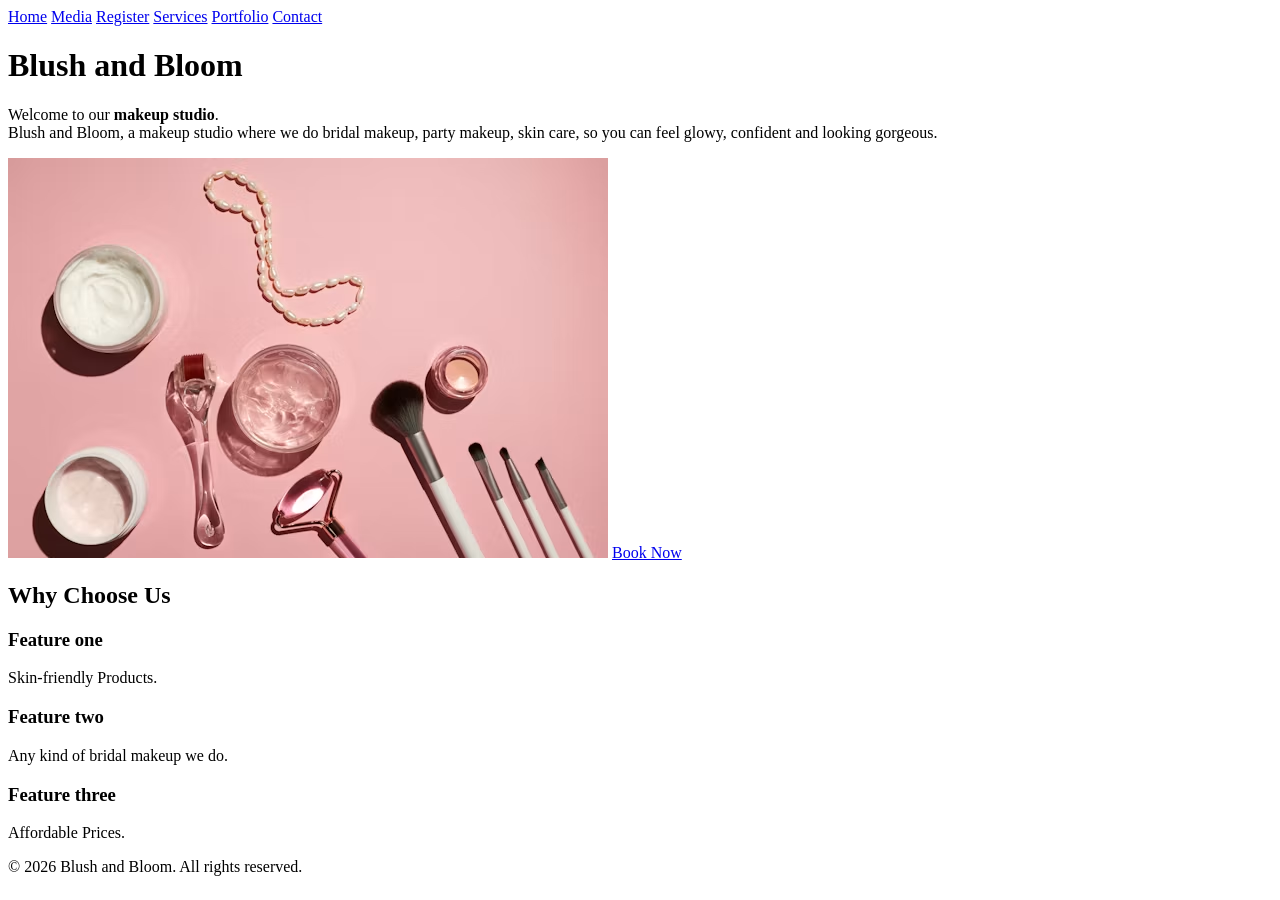
==== index.html @ 14a8ac62 "Replace hero image with Unsplash photo and add image credit" ====
<!DOCTYPE html>
<html lang="en">
<head>
    <meta charset="UTF-8">
    <meta name="viewport" content="width=device-width, initial-scale=1.0">
    <title>blush and bloom</title>
    <link rel="stylesheet" href="css/home.css">
</head>

<body>
    <nav>
    <a href="index.html">Home</a>
    <a href="media.html">Media</a>
    <a href="register.html">Register</a>
    <a href="services.html">Services</a>
    <a href="portfolio.html">Portfolio</a>
    <a href="contact.html">Contact</a>
</nav>
<header class="hero" id="main-banner">
    <h1>Blush and Bloom</h1>
    <p>Welcome to our <strong>makeup studio</strong>.<br> Blush and Bloom, a makeup studio where we do bridal makeup, party makeup, skin care, so you can feel glowy, confident and looking gorgeous.</p>
    <img src="images/blush img.avif" alt="Pink flat lay of makeup brushes, creams and skincare tools">
    <a href="contact.html">Book Now</a>
</header>
<section class="why-us">
    <h2>Why Choose Us</h2>
    <div class="feature">
        <h3>Feature one</h3>
        <p>Skin-friendly Products.</p>
    </div>
    <div class="feature">
        <h3>Feature two</h3>
        <p>Any kind of bridal makeup we do.</p>
    </div>
    <div class="feature">
        <h3>Feature three</h3>
        <p>Affordable Prices.</p>
    </div>
</section>
<footer>
    <p>&copy; 2026 Blush and Bloom. All rights reserved.</p>
</footer>
</body>
</html>
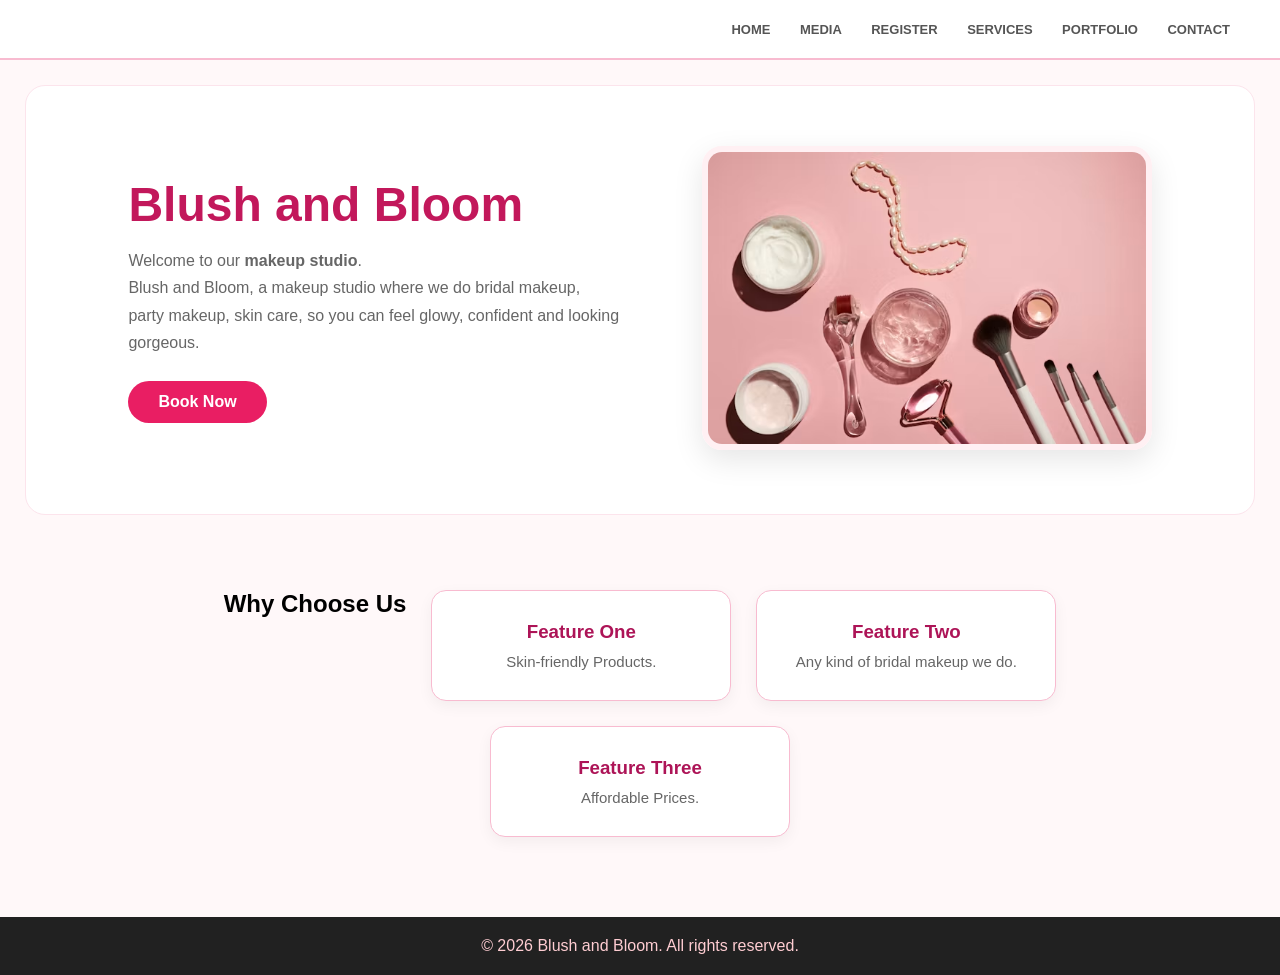
==== commit f526cecb: "style home page with hero, feature cards and footer" ====
--- a/index.html
+++ b/index.html
@@ -17,10 +17,15 @@
     <a href="contact.html">Contact</a>
 </nav>
 <header class="hero" id="main-banner">
+    <div class="hero-text">
     <h1>Blush and Bloom</h1>
     <p>Welcome to our <strong>makeup studio</strong>.<br> Blush and Bloom, a makeup studio where we do bridal makeup, party makeup, skin care, so you can feel glowy, confident and looking gorgeous.</p>
-    <img src="images/blush img.avif" alt="Pink flat lay of makeup brushes, creams and skincare tools">
     <a href="contact.html">Book Now</a>
+    </div>
+    </div>
+    <div class="hero-img">
+        <img src="images/blush-img.avif" alt="Pink flat lay of makeup brushes">
+    </div>
 </header>
 <section class="why-us">
     <h2>Why Choose Us</h2>
--- a/css/home.css
+++ b/css/home.css
@@ -0,0 +1,131 @@
+* {
+    margin: 0;
+    padding: 0;
+    box-sizing: border-box;
+}
+
+body {
+    background-color: #fff8f9;
+    font-family: 'Segoe UI', sans-serif;
+}
+
+nav {
+    background-color: white;
+    padding: 20px 50px;
+    text-align: right;
+    border-bottom: 2px solid #f8bbd0;
+    position: sticky;
+    z-index: 100;
+    top: 0;
+}
+
+nav a {
+    text-decoration: none;
+    color: #555;
+    margin-left: 25px;
+    font-size: 13px;
+    font-weight: 600;
+    text-transform: uppercase;
+}
+
+nav a:hover {
+    color: #e91e63;
+}
+
+#main-banner {
+    display: flex;
+    align-items: center;
+    justify-content: space-between;
+    padding: 60px 8%;
+    background-color: white;
+    margin: 25px;
+    border-radius: 20px;
+    border: 1px solid #fce4ec;
+}
+
+.hero-text {
+    flex: 1;
+    padding-right: 40px;
+}
+
+.hero-text h1 {
+    font-size: 48px;
+    color: #c2185b;
+    margin-bottom: 15px;
+}
+
+.hero-text p {
+    color: #666;
+    line-height: 1.7;
+    margin-bottom: 25px;
+}
+
+.hero-text a {
+    background-color: #e91e63;
+    color: white;
+    padding: 12px 30px;
+    border-radius: 25px;
+    text-decoration: none;
+    font-weight: bold;
+    display: inline-block;
+}
+
+.hero-img {
+    flex: 1;
+    text-align: right;
+}
+
+.hero-img img {
+    width: 100%;
+    max-width: 450px;
+    border-radius: 20px;
+    border: 6px solid #fff0f3;
+    box-shadow: 0 10px 30px rgba(0,0,0,0.1);
+    animation:float 3s ease-in-out infinite;
+}
+
+
+
+   .why-us  {
+    padding: 50px 8%;
+    background-color: #fff8f9;
+    text-align: center;
+    display: flex;
+    flex-wrap: wrap;
+    justify-content: center;
+    gap: 25px;
+}
+
+
+.feature {
+    background-color: white;
+    padding: 30px 20px;
+    width: 300px;
+    border-radius: 15px;
+    border: 1px solid #f8bbd0;
+    box-shadow: 0 5px 15px rgba(0,0,0,0.05);
+}
+
+.feature h3 {
+    color: #ad1457;
+    margin-bottom: 10px;
+    text-transform: capitalize;
+}
+
+.feature p {
+    color: #666;
+    font-size: 15px;
+}
+
+footer {
+    background-color: #212121;
+    color: #ffcdd2;
+    text-align: center;
+    padding: 20px;
+    margin-top: 30px;
+}
+@keyframes float {
+    0% { transform: translateY(0px); }
+    50% { transform: translateY(-15px); }
+    100% { transform: translateY(0px); }
+}
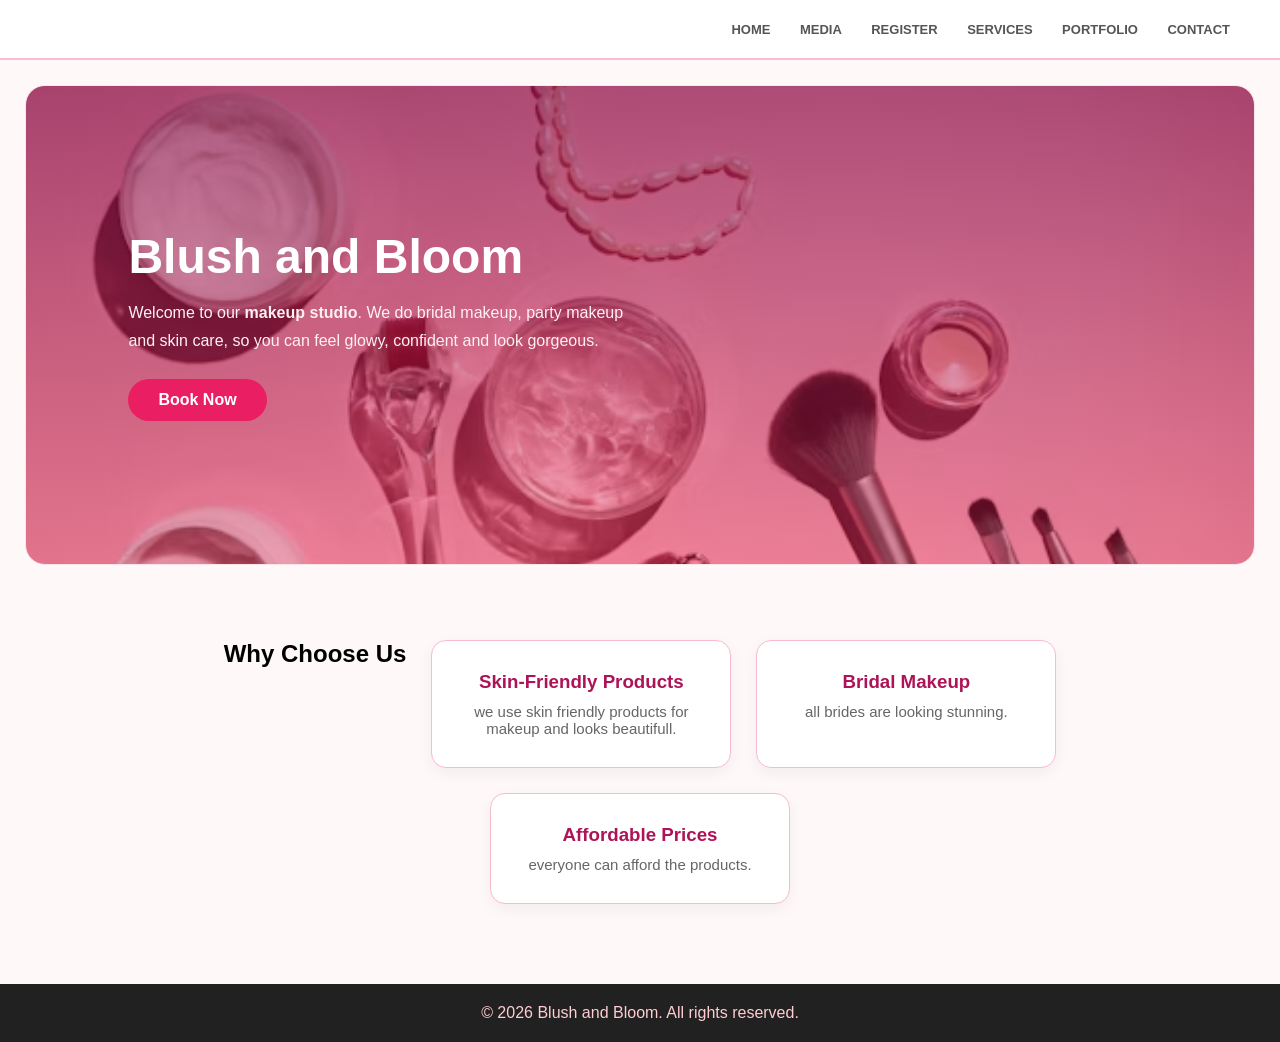
==== commit 179f5cee: "nothing" ====
--- a/index.html
+++ b/index.html
@@ -3,47 +3,45 @@
 <head>
     <meta charset="UTF-8">
     <meta name="viewport" content="width=device-width, initial-scale=1.0">
-    <title>blush and bloom</title>
-    <link rel="stylesheet" href="css/home.css">
+    <title>Blush and Bloom</title>
+    <link rel="stylesheet" href="home.css">
 </head>
-
 <body>
     <nav>
-    <a href="index.html">Home</a>
-    <a href="media.html">Media</a>
-    <a href="register.html">Register</a>
-    <a href="services.html">Services</a>
-    <a href="portfolio.html">Portfolio</a>
-    <a href="contact.html">Contact</a>
-</nav>
-<header class="hero" id="main-banner">
-    <div class="hero-text">
-    <h1>Blush and Bloom</h1>
-    <p>Welcome to our <strong>makeup studio</strong>.<br> Blush and Bloom, a makeup studio where we do bridal makeup, party makeup, skin care, so you can feel glowy, confident and looking gorgeous.</p>
-    <a href="contact.html">Book Now</a>
-    </div>
-    </div>
-    <div class="hero-img">
-        <img src="images/blush-img.avif" alt="Pink flat lay of makeup brushes">
-    </div>
-</header>
-<section class="why-us">
-    <h2>Why Choose Us</h2>
-    <div class="feature">
-        <h3>Feature one</h3>
-        <p>Skin-friendly Products.</p>
-    </div>
-    <div class="feature">
-        <h3>Feature two</h3>
-        <p>Any kind of bridal makeup we do.</p>
-    </div>
-    <div class="feature">
-        <h3>Feature three</h3>
-        <p>Affordable Prices.</p>
-    </div>
-</section>
-<footer>
-    <p>&copy; 2026 Blush and Bloom. All rights reserved.</p>
-</footer>
+        <a href="home.html">Home</a>
+        <a href="media.html">Media</a>
+        <a href="register.html">Register</a>
+        <a href="services.html">Services</a>
+        <a href="portfolio.html">Portfolio</a>
+        <a href="contact.html">Contact</a>
+    </nav>
+
+    <header class="hero" id="main-banner">
+        <div class="hero-text">
+            <h1>Blush and Bloom</h1>
+            <p>Welcome to our <strong>makeup studio</strong>. We do bridal makeup, party makeup and skin care, so you can feel glowy, confident and look gorgeous.</p>
+            <a href="contact.html">Book Now</a>
+        </div>
+    </header>
+
+    <section class="why-us">
+        <h2>Why Choose Us</h2>
+        <div class="feature">
+            <h3>Skin-friendly Products</h3>
+            <p>we use skin friendly products for makeup and looks beautifull.</p>
+        </div>
+        <div class="feature">
+            <h3>Bridal Makeup</h3>
+            <p>all brides are looking stunning.</p>
+        </div>
+        <div class="feature">
+            <h3>Affordable Prices</h3>
+            <p>everyone can afford the products.</p>
+        </div>
+    </section>
+
+    <footer>
+        <p>&copy; 2026 Blush and Bloom. All rights reserved.</p>
+    </footer>
 </body>
 </html>
--- a/home.css
+++ b/home.css
@@ -0,0 +1,112 @@
+* {
+    margin: 0;
+    padding: 0;
+    box-sizing: border-box;
+}
+
+body {
+    background-color: #fff8f9;
+    font-family: 'Segoe UI', sans-serif;
+}
+
+nav {
+    background-color: white;
+    padding: 20px 50px;
+    text-align: right;
+    border-bottom: 2px solid #f8bbd0;
+    position: sticky;
+    z-index: 100;
+    top: 0;
+}
+
+nav a {
+    text-decoration: none;
+    color: #555;
+    margin-left: 25px;
+    font-size: 13px;
+    font-weight: 600;
+    text-transform: uppercase;
+}
+
+nav a:hover {
+    color: #e91e63;
+}
+
+#main-banner {
+    min-height: 480px;
+    display: flex;
+    align-items: center;
+    padding: 60px 8%;
+    margin: 25px;
+    border-radius: 20px;
+    border: 1px solid #fce4ec;
+    background-image: linear-gradient(rgba(136, 14, 79, 0.65), rgba(233, 30, 99, 0.35)), url("assets/blush-img.avif");
+    background-size: cover;
+    background-position: center;
+}
+
+.hero-text {
+    flex: 1;
+    max-width: 560px;
+    padding-right: 40px;
+}
+
+.hero-text h1 {
+    font-size: 48px;
+    color: white;
+    margin-bottom: 15px;
+}
+
+.hero-text p {
+    color: #fff0f3;
+    line-height: 1.7;
+    margin-bottom: 25px;
+}
+
+.hero-text a {
+    background-color: #e91e63;
+    color: white;
+    padding: 12px 30px;
+    border-radius: 25px;
+    text-decoration: none;
+    font-weight: bold;
+    display: inline-block;
+}
+
+.why-us  {
+    padding: 50px 8%;
+    background-color: #fff8f9;
+    text-align: center;
+    display: flex;
+    flex-wrap: wrap;
+    justify-content: center;
+    gap: 25px;
+}
+
+.feature {
+    background-color: white;
+    padding: 30px 20px;
+    width: 300px;
+    border-radius: 15px;
+    border: 1px solid #f8bbd0;
+    box-shadow: 0 5px 15px rgba(0,0,0,0.05);
+}
+
+.feature h3 {
+    color: #ad1457;
+    margin-bottom: 10px;
+    text-transform: capitalize;
+}
+
+.feature p {
+    color: #666;
+    font-size: 15px;
+}
+
+footer {
+    background-color: #212121;
+    color: #ffcdd2;
+    text-align: center;
+    padding: 20px;
+    margin-top: 30px;
+}
